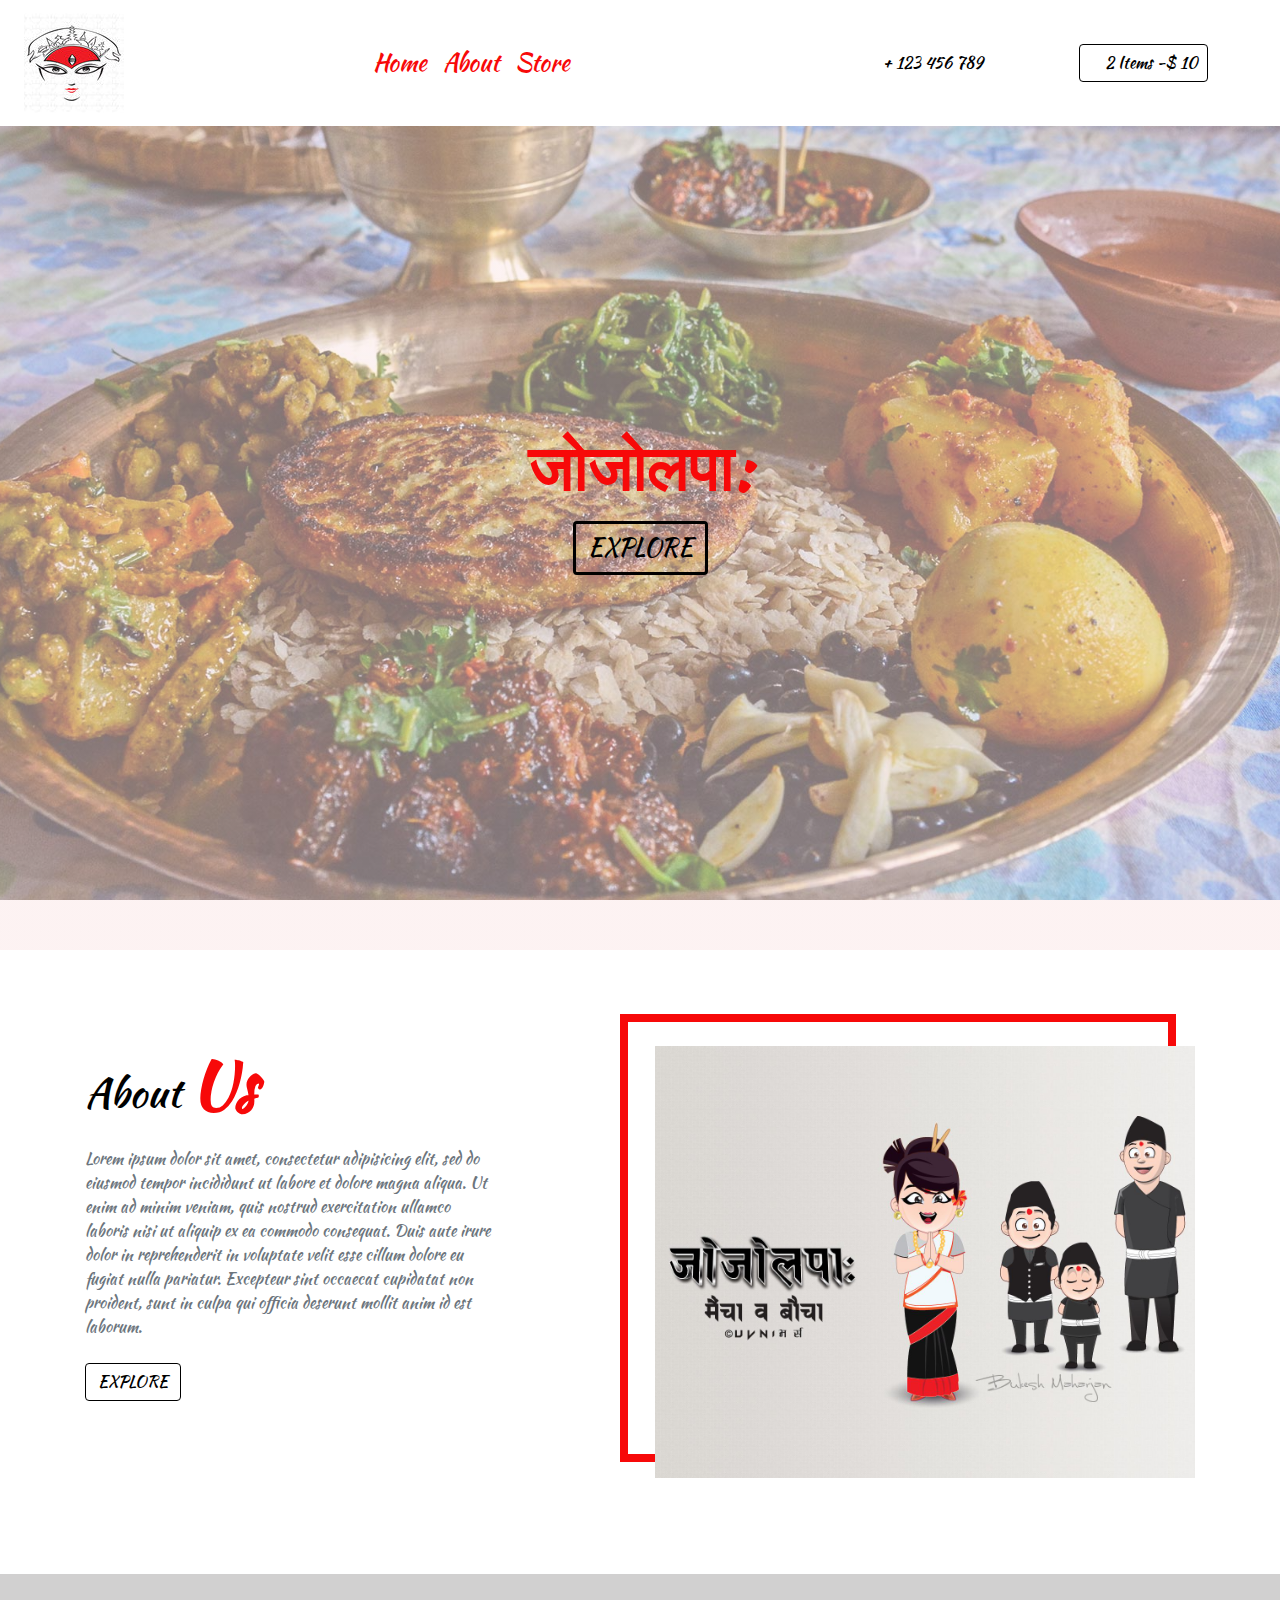
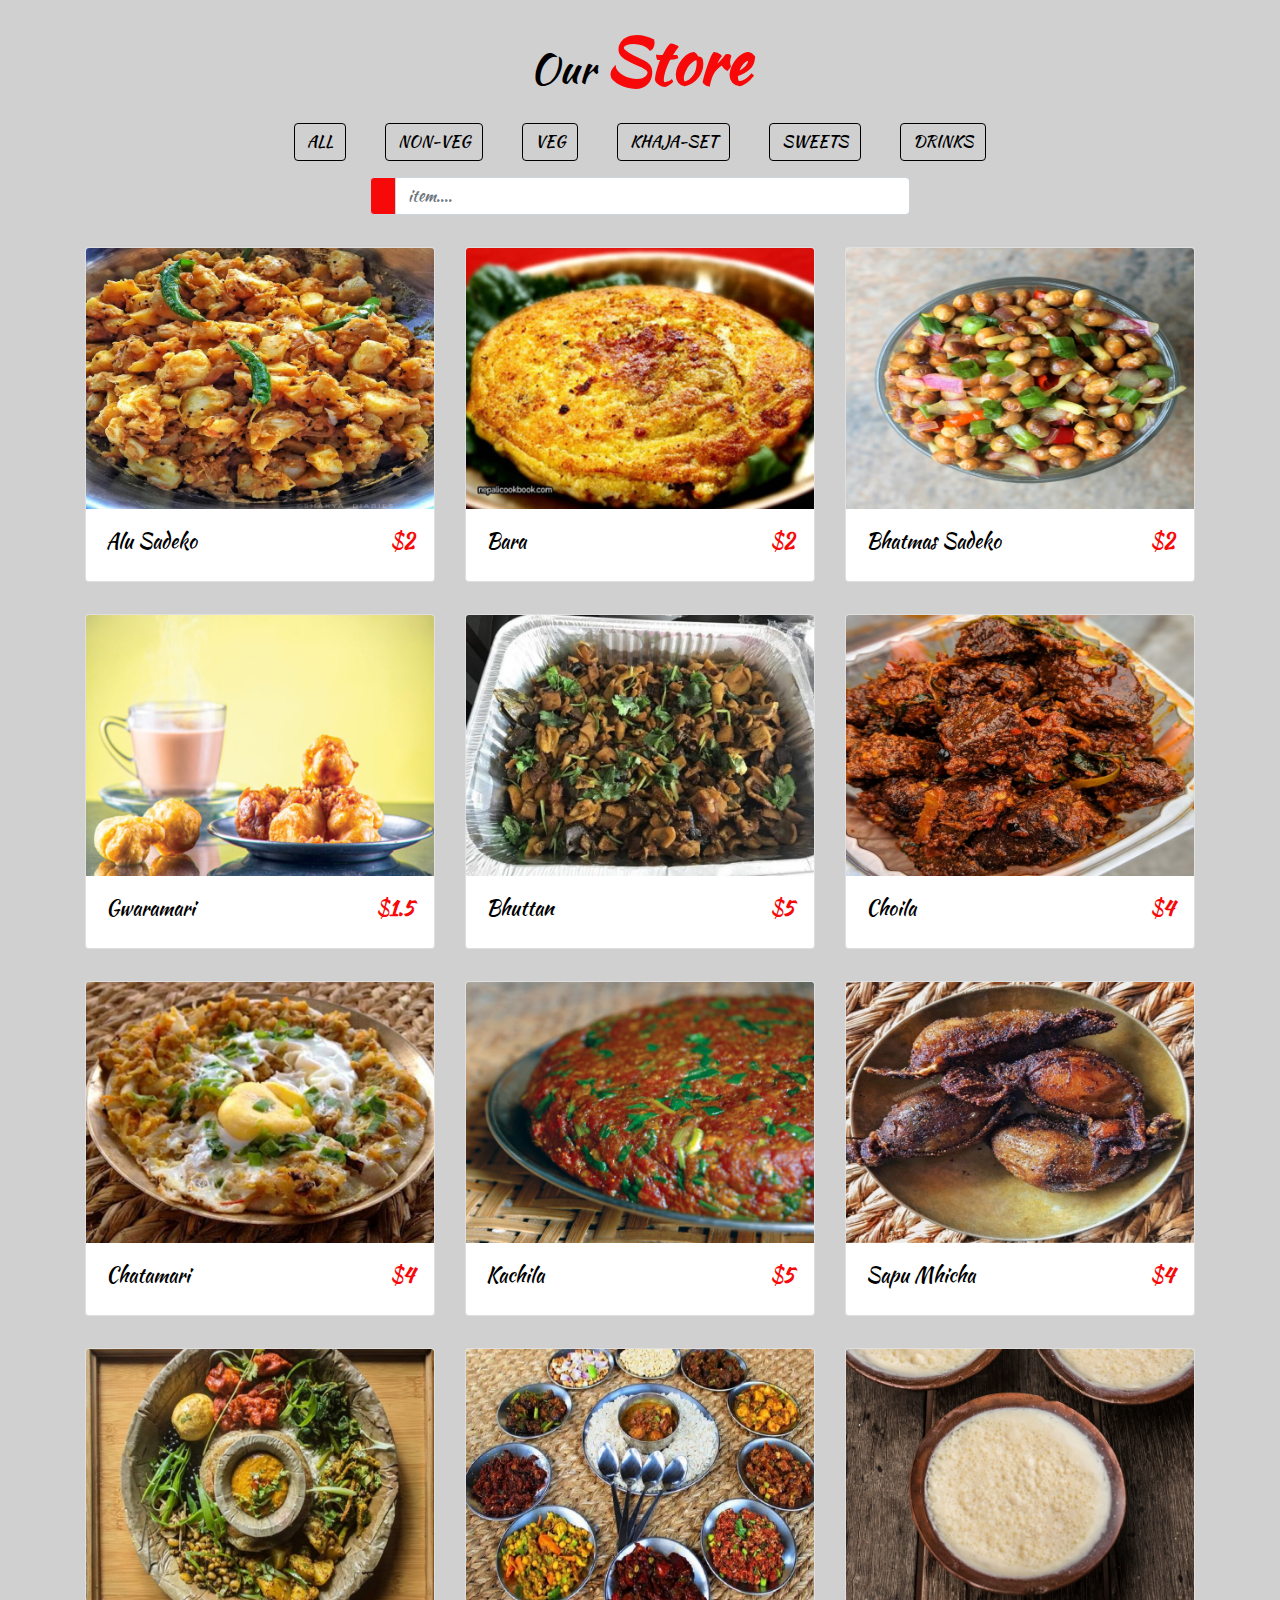
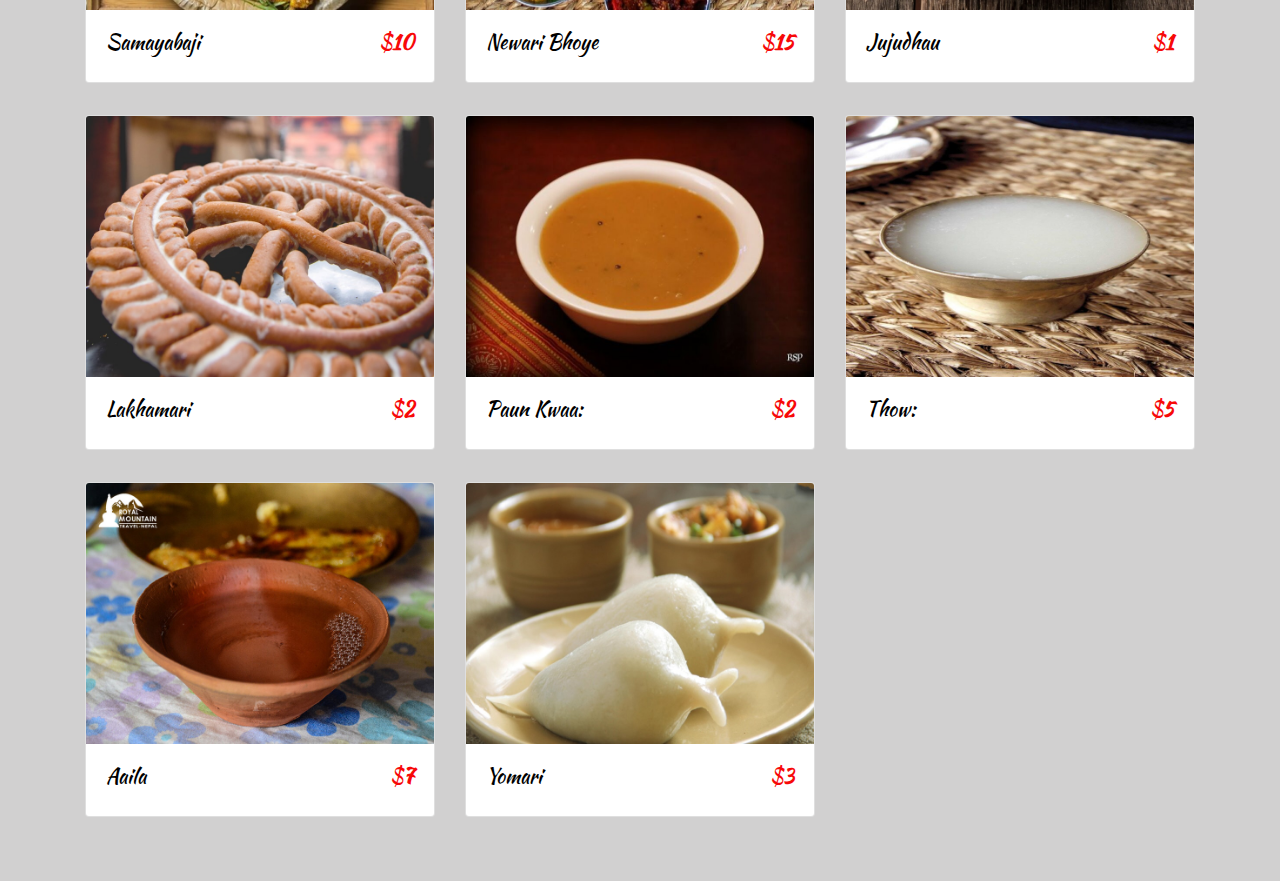
==== index.html @ d694535b "completed" ====
<!DOCTYPE html>
<html lang="en">
<head>
	<meta chaRet="utf-8">
	<meta http-equiv="X-UA-Compatible" content="ie=edge">
	<meta name="viewport" content="width=device-width, initial-scale=1">
	<link rel="stylesheet" href="https://use.fontawesome.com/releases/v5.7.0/css/all.css" integrity="sha384-lZN37f5QGtY3VHgisS14W3ExzMWZxybE1SJSEsQp9S+oqd12jhcu+A56Ebc1zFSJ" crossorigin="anonymous">
	<link rel="stylesheet" href="css/bootstrap.min.css">
	<link rel="stylesheet"  href="css/styles.css">
	<title>Newari Kitchen</title>
</head>
<body>
	<header>
		
		<nav  class="navbar navbar-expand-lg px-4">
			<a class="navbar-brand" href="index.html"><img src="img/kumari.jpg" alt=""></a>
			<button class="navbar-toggler" type="button" data-toggle="collapse" data-target="#myNav">
        		<span class="toggler-icon"><i class="fas fa-baR"></i></span>
      		</button>
			
			
			<div id="myNav" class="collapse navbar-collapse ">
				<ul class="navbar-nav mx-auto text-capitalize">
					<li class="nav-item active">
						<a class="nav-link" href="index.html">
							<span class="fas fa-home"></span>Home
						</a>
					</li>
					<li class="nav-item">
						<a class="nav-link" href="#about">
							<span class="fas fa-info" ></span> About
						</a>
					</li>
					<li  >
						<a class="nav-link" href="#store">
							<span class="fas fa-store"></span>Store
						</a>
					</li>
				</ul>
				 <div class="nav-info-items d-none d-lg-flex ">
         			<div class="nav-info align-items-center d-flex justify-content-between mx-lg-5">
            			<span class="info-icon mx-lg-3"><i class="fas fa-phone"></i></span>
           				 	<p class="mb-0">+ 123 456 789</p>
          			</div>
				<div id="cart-info" class="nav-info-items align-items-center d-flex justify-content-between mx-lg-5">
					<span class="cart-info__icon mr-lg-3"><i class="fas fa-shopping-cart"></i></span>
					<p class="mb-0 text-capitalize">
						<span id="item-count">2 </span>items -$ 
						<span class="item-total">10</span>
					</p>
				</div>
			</div>
			</div>
				
		</nav>
		<div class="container-fluid">
			<div class="row max-height justify-content-center align-items-center">
				<div class="col-10 mx-auto banner text-center">
					<h1 class="text-capitalize"> <strong class="banner-title">जोजोलपा: </strong></h1>
					<a href="#store" class="btn banner-link text-uppercase my-2">explore</a>
				</div>

				<div class="cart" id="cart">
					<div class="cart-item d-flex justify-content-between text-capitalize my-3">
						<img src="img-cart/aaila.jpg" class="img-fluid rounded-circle" id="item-img" alt="">
						<div class="item-text">
							<p id="cart-item-title" class="font-weight-bold mb-0">
								cart item
							</p>
							<span>$</span>
							<span class="cart-item-price" id="cart-item-price">7</span>
						</div>
						<a href="#" id="cart-item-remove" class="cart-item-remove">
							<i class="fas fa-trash"></i>
						</a>
					</div>
					<div class="cart-item d-flex justify-content-between text-capitalize my-3">
						<img src="img-cart/yomari.jpg" class="img-fluid rounded-circle" id="item-img" alt="">
						<div class="item-text">
							<p id="cart-item-title" class="font-weight-bold mb-0">
								cart item
							</p>
							<span>$</span>
							<span class="cart-item-price" id="cart-item-price">3</span>
						</div>
						<a href="#" id="cart-item-remove" class="cart-item-remove">
							<i class="fas fa-trash"></i>
						</a>
					</div>
					<div class="cart-total-container d-flex justify-content-around text-capitalize mt-5">
						<h5>total</h5>
						<h5>$ <strong id="cart-total" class="font-weight-bold">10</strong></h5>
					</div>
					<div class="cart-buttons-container d-flex text-capitalize justify-content-between ">
						<a href="#" id="clear-cart" class="btn btn-outline-secondary btn-black text-uppercase">clear cart</a>
						<a href="#" class="btn btn-outline-secondary text-uppercase btn-Red">checkout</a>
					</div>
					</div>
				</div>
			</div>
	</header>

	<section class="about py-5" id="about">
		<div class="container">
			<div class="row">
				<div class="col-10 mx-auto col-md-6 my-5">
					<h1 class="text-capitalize">about <strong class="banner-title">us</strong></h1>
					<p class="my-4 text-muted w-75">Lorem ipsum dolor sit amet, consectetur adipisicing elit, sed do eiusmod
					tempor incididunt ut labore et dolore magna aliqua. Ut enim ad minim veniam,
					quis nostrud exercitation ullamco laboris nisi ut aliquip ex ea commodo
					consequat. Duis aute irure dolor in reprehenderit in voluptate velit esse
					cillum dolore eu fugiat nulla pariatur. Excepteur sint occaecat cupidatat non
					proident, sunt in culpa qui officia deserunt mollit anim id est laborum.</p>
					<a href="#" class="btn btn-outline-secondary btn-black text-uppercase" >explore</a>
					
				</div>
				<div class="col-10 mx-auto col-md-6 align-self center my-5">
					<div class="about-img__container">
						<img src="img/jojolappa.jpg" class="img-fluid" alt="">
					</div>
				</div>
			</div>
		</div>
	</section>

	<section id="store" class="store py-5">
		<div class="container">
			<div class="row">
				<div class="col-10 mx-auto col-sm-6 text-center">
					<h1 class="text-capitalize">our <strong class="banner-title" id="store">store</strong></h1>
				</div>
			</div>
			<div class="row">
				<div class="col-lg-8 mx-auto d-flex justify-content-around my-2 sortBtn flex-wrap">
					<a href="index.html" class="btn btn-outline-secondary btn-black text-uppercase filter-btn m-2" data-filter="all">all</a>
					<a href="non-veg.html" class="btn btn-outline-secondary btn-black text-uppercase filter-btn m-2" data-filter="cakes">non-veg</a>
					<a href="veg.html" class="btn btn-outline-secondary btn-black text-uppercase filter-btn m-2" data-filter="cupcakes">veg</a>
					<a href="khaja-set.html" class="btn btn-outline-secondary btn-black text-uppercase filter-btn m-2" data-filter="sweets">khaja-set</a>
					<a href="sweets.html" class="btn btn-outline-secondary btn-black text-uppercase filter-btn m-2" data-filter="doughnuts">sweets</a>
					<a href="drinks.html" class="btn btn-outline-secondary btn-black text-uppercase filter-btn m-2" data-filter="doughnuts">drinks</a>

				</div>
			</div>

			<div class="row">
				<div class="col-10 mx-auto col-md-6">
					<form>
						<div class="input-group mb-3">
							<div class="input-group-prepend">
								<span class="input-group-text search-box" id="search-icon"><i class="fas fa-search"></i>
								</span>
							</div>
							<input type="text" class="form-control" placeholder="item...." id="search-item">
						</div>
					</form>
				</div>
			</div>

			<div class="row" class="store-items" id="store-items">
				<div class="col-10 col-sm-6 col-lg-4 mx-auto my-3 store-item veg" data-item="veg">
					<div class="card">
						<div class="img-container">
							<img src="img/alu_sadeko_.jpg" class="card-img-top store-img" alt="">
							<span class="store-item-icon">
								<i class="fas fa-shopping-cart"></i>
							</span>
						</div>
					<div class="card-body">
							<div class="card-text d-flex justify-content-between text-capitalize">
								<h5 id="store-item-name">alu sadeko</h5>
								<h5 class="store-item-value">$<strong id="store-item-price" class="font-weight-bold">2</strong></h5>
							</div>
					</div>
					</div>
				</div>
			<div class="col-10 col-sm-6 col-lg-4 mx-auto my-3 store-item bara" data-item="veg">
					<div class="card">
						<div class="img-container">
							<img src="img/bara_wo_.jpg" class="card-img-top store-img" alt="">
							<span class="store-item-icon">
								<i class="fas fa-shopping-cart"></i>
							</span>
						</div>
						<div class="card-body">
							<div class="card-text d-flex justify-content-between text-capitalize">
								<h5 id="store-item-name">Bara</h5>
								<h5 class="store-item-value">$<strong id="store-item-price" class="font-weight-bold">2</strong></h5>
							</div>
						</div>
					</div>
				</div>
				<div class="col-10 col-sm-6 col-lg-4 mx-auto my-3 store-item cakes" data-item="veg">
					<div class="card">
						<div class="img-container">
							<img src="img/bhatmas_sadeko_.jpg" class="card-img-top store-img" alt="">
							<span class="store-item-icon">
								<i class="fas fa-shopping-cart"></i>
							</span>
						</div>
						<div class="card-body">
							<div class="card-text d-flex justify-content-between text-capitalize">
								<h5 id="store-item-name">bhatmas sadeko</h5>
								<h5 class="store-item-value">$<strong id="store-item-price" class="font-weight-bold">2</strong></h5>
							</div>
						</div>
					</div>
				</div>
				<div class="col-10 col-sm-6 col-lg-4 mx-auto my-3 store-item veg" data-item="veg">
					<div class="card">
						<div class="img-container">
							<img src="img/gwaramari.jpg" class="card-img-top store-img" alt="">
							<span class="store-item-icon">
								<i class="fas fa-shopping-cart"></i>
							</span>
						</div>
						<div class="card-body">
							<div class="card-text d-flex justify-content-between text-capitalize">
								<h5 id="store-item-name">gwaramari</h5>
								<h5 class="store-item-value">$<strong id="store-item-price" class="font-weight-bold">1.5</strong></h5>
							</div>
						</div>
					</div>
				</div>
				<div class="col-10 col-sm-6 col-lg-4 mx-auto my-3 store-item non-veg" data-item="non-veg">
					<div class="card">
						<div class="img-container">
							<img src="img/bhuttan.jpg" class="card-img-top store-img" alt="">
							<span class="store-item-icon">
								<i class="fas fa-shopping-cart"></i>
							</span>
						</div>
						<div class="card-body">
							<div class="card-text d-flex justify-content-between text-capitalize">
								<h5 id="store-item-name">bhuttan</h5>
								<h5 class="store-item-value">$<strong id="store-item-price" class="font-weight-bold">5</strong></h5>
							</div>
						</div>
					</div>
				</div>
				<div class="col-10 col-sm-6 col-lg-4 mx-auto my-3 store-item bara" data-item="veg">
					<div class="card">
						<div class="img-container">
							<img src="img/choila.jpg" class="card-img-top store-img" alt="">
							<span class="store-item-icon">
								<i class="fas fa-shopping-cart"></i>
							</span>
						</div>
						<div class="card-body">
							<div class="card-text d-flex justify-content-between text-capitalize">
								<h5 id="store-item-name">choila</h5>
								<h5 class="store-item-value">$<strong id="store-item-price" class="font-weight-bold">4</strong></h5>
							</div>
						</div>
					</div>
				</div>
				<div class="col-10 col-sm-6 col-lg-4 mx-auto my-3 store-item non-veg" data-item="non-veg">
					<div class="card">
						<div class="img-container">
							<img src="img/chatamari.jpg" class="card-img-top store-img" alt="">
							<span class="store-item-icon">
								<i class="fas fa-shopping-cart"></i>
							</span>
						</div>
						<div class="card-body">
							<div class="card-text d-flex justify-content-between text-capitalize">
								<h5 id="store-item-name">chatamari</h5>
								<h5 class="store-item-value">$<strong id="store-item-price" class="font-weight-bold">4</strong></h5>
							</div>
						</div>
					</div>
				</div>
				<div class="col-10 col-sm-6 col-lg-4 mx-auto my-3 store-item non-veg" data-item="non-veg">
					<div class="card">
						<div class="img-container">
							<img src="img/kachila.jpg" class="card-img-top store-img" alt="">
							<span class="store-item-icon">
								<i class="fas fa-shopping-cart"></i>
							</span>
						</div>
						<div class="card-body">
							<div class="card-text d-flex justify-content-between text-capitalize">
								<h5 id="store-item-name">kachila</h5>
								<h5 class="store-item-value">$<strong id="store-item-price" class="font-weight-bold">5</strong></h5>
							</div>
						</div>
					</div>
				</div>
				<div class="col-10 col-sm-6 col-lg-4 mx-auto my-3 store-item non-veg" data-item="non-veg">
					<div class="card">
						<div class="img-container">
							<img src="img/sapu_mhicha.jpg" class="card-img-top store-img" alt="">
							<span class="store-item-icon">
								<i class="fas fa-shopping-cart"></i>
							</span>
						</div>
						<div class="card-body">
							<div class="card-text d-flex justify-content-between text-capitalize">
								<h5 id="store-item-name">sapu mhicha</h5>
								<h5 class="store-item-value">$<strong id="store-item-price" class="font-weight-bold">4</strong></h5>
							</div>
						</div>
					</div>
				</div>
				<div class="col-10 col-sm-6 col-lg-4 mx-auto my-3 store-item khaja-set" data-item="khaja-set">
					<div class="card">
						<div class="img-container">
							<img src="img/samayabaji_set.jpg" class="card-img-top store-img" alt="">
							<span class="store-item-icon">
								<i class="fas fa-shopping-cart"></i>
							</span>
						</div>
						<div class="card-body">
							<div class="card-text d-flex justify-content-between text-capitalize">
								<h5 id="store-item-name">samayabaji</h5>
								<h5 class="store-item-value">$<strong id="store-item-price" class="font-weight-bold">10</strong></h5>
							</div>
						</div>
					</div>
				</div>
				<div class="col-10 col-sm-6 col-lg-4 mx-auto my-3 store-item khaja-set" data-item="khaja-set">
					<div class="card">
						<div class="img-container">
							<img src="img/bhoj.jpg" class="card-img-top store-img" alt="">
							<span class="store-item-icon">
								<i class="fas fa-shopping-cart"></i>
							</span>
						</div>
						<div class="card-body">
							<div class="card-text d-flex justify-content-between text-capitalize">
								<h5 id="store-item-name">newari bhoye</h5>
								<h5 class="store-item-value">$<strong id="store-item-price" class="font-weight-bold">15</strong></h5>
							</div>
						</div>
					</div>
				</div>
			 <div class="col-10 col-sm-6 col-lg-4 mx-auto my-3 store-item sweets" data-item="sweets">
          		<div class="card ">
            		<div class="img-container">
              			<img src="img/jujudhau.jpg" class="card-img-top store-img" alt="">
              <span class="store-item-icon">
                <i class="fas fa-shopping-cart"></i>
              </span>
            </div>
            <div class="card-body">
              <div class="card-text d-flex justify-content-between text-capitalize">
                <h5 id="store-item-name">jujudhau</h5>
                <h5 class="store-item-value">$<strong id="store-item-price" class="font-weight-bold">1</strong></h5>

              </div>
            </div>


          </div>
          <!-- end of card-->
        </div>
         <div class="col-10 col-sm-6 col-lg-4 mx-auto my-3 store-item sweets" data-item="sweets">
          		<div class="card ">
            		<div class="img-container">
              			<img src="img/lakhamari.jpg" class="card-img-top store-img" alt="">
              <span class="store-item-icon">
                <i class="fas fa-shopping-cart"></i>
              </span>
            </div>
            <div class="card-body">
              <div class="card-text d-flex justify-content-between text-capitalize">
                <h5 id="store-item-name">lakhamari</h5>
                <h5 class="store-item-value">$<strong id="store-item-price" class="font-weight-bold">2</strong></h5>

              </div>
            </div>


          </div>
          <!-- end of card-->
        </div>
       
       
		 <div class="col-10 col-sm-6 col-lg-4 -mx-auto my-3 store-item sweets" data-item="sweets">
          	<div class="card ">
            	<div class="img-container">
              		<img src="img/paun_khwa_.jpg" class="card-img-top store-img" alt="">
              	<span class="store-item-icon">
                	<i class="fas fa-shopping-cart"></i>
              </span>
            	</div>
            <div class="card-body">
              <div class="card-text d-flex justify-content-between text-capitalize">
                <h5 id="store-item-name">paun kwaa:</h5>
                <h5 class="store-item-value">$<strong id="store-item-price" class="font-weight-bold">2</strong></h5>

              </div>
            </div>


          </div>
          <!-- end of card-->
        </div>
         <div class="col-10 col-sm-6 col-lg-4 -mx-auto my-3 store-item sweets" data-item="sweets">
          		<div class="card ">
            		<div class="img-container">
              			<img src="img/thow.jpg" class="card-img-top store-img" alt="">
              <span class="store-item-icon">
                <i class="fas fa-shopping-cart"></i>
              </span>
            </div>
            <div class="card-body">
              <div class="card-text d-flex justify-content-between text-capitalize">
                <h5 id="store-item-name">thow:</h5>
                <h5 class="store-item-value">$<strong id="store-item-price" class="font-weight-bold">5</strong></h5>

              </div>
            </div>


          </div>
          <!-- end of card-->
        </div>

		 <div class="col-10 col-sm-6 col-lg-4 -mx-auto my-3 store-item sweets" data-item="sweets">
          	<div class="card ">
            	<div class="img-container">
              		<img src="img/aaila.jpg" class="card-img-top store-img" alt="">
              	<span class="store-item-icon">
                	<i class="fas fa-shopping-cart"></i>
              </span>
            	</div>
            <div class="card-body">
              <div class="card-text d-flex justify-content-between text-capitalize">
                <h5 id="store-item-name">aaila</h5>
                <h5 class="store-item-value">$<strong id="store-item-price" class="font-weight-bold">7</strong></h5>

              </div>
            </div>


          </div>


			</div>
			<div class="col-10 col-sm-6 col-lg-4 -mx-auto my-3 store-item sweets" data-item="sweets">
          	<div class="card ">
            	<div class="img-container">
              		<img src="img/yomari.jpg" class="card-img-top store-img" alt="">
              	<span class="store-item-icon">
                	<i class="fas fa-shopping-cart"></i>
              </span>
            	</div>
            <div class="card-body">
              <div class="card-text d-flex justify-content-between text-capitalize">
                <h5 id="store-item-name">yomari</h5>
                <h5 class="store-item-value">$<strong id="store-item-price" class="font-weight-bold">3</strong></h5>

              </div>
            </div>


          </div>
          

			</div>
		</div> 
	</div>
</section>
	

	<script src="js/jquery-3.5.1.min.js"></script>
  	<script src="js/bootstrap.bundle.min.js"></script>
  	<script src="js/Java.js"></script>

</body>
</html>
---- css/styles.css ----
@import url("https://fonts.googleapis.com/css?family=Kaushan+Script");

:root {
  --mainRed: #F70909;
  --mainYellow: rgb(249, 228, 148);
  --mainWhite: #fff;
  --mainBlack: #000;
  --yellowTrans: rgba(250, 230, 230, 0.5);
  --mainGrey: #D1D0D0;

}

body {
  font-family: "Kaushan Script", cursive;
  background: var(--mainWhite);
  color: var(--mainBlack);
}
/* nav links */
.navbar-toggler {
  outline: none !important;
}
.toggler-icon {
  font-size: 2.5rem;
  color: var(--mainRed);
}
.nav-link {
  color: var(--mainRed);
  font-size: 1.5rem;
  transition: all 0.5s ease-in-out;
}
.nav-link:hover {
  color: var(--mainBlack);
}
/* end of nav links */
/* info icons */
#cart-info__icon {
  color: var(--mainBlack);
  cursor: pointer;
}

#cart-info {
  border: 0.1rem solid var(--mainBlack);
  color: var(--mainBlack);
  border-radius: 0.25rem;
  padding: 0.4rem 0.6rem ;
  cursor: pointer;
}
#cart-info:hover {
  background: var(--mainRed);
  border-color: var(--mainRed);
  color: var(--mainWhite);
}
#cart-info:hover .cart-info__icon {
  color: var(--mainWhite);
}
/* end of info icons */
/* banner */

.max-height {
  min-height: calc(100vh - 76px);
  background: linear-gradient(var(--yellowTrans), var(--yellowTrans)),
    url("../img/samayabaji.jpg") center/cover fixed no-repeat;
  position: relative;
}
.banner {
  color: var(--mainBlack);
  margin-top: -4rem;
}
.banner-title {
  color: var(--mainRed);
  font-size: 4rem;
}
.banner-link {
  font-size: 1.5rem;
  color: var(--mainBlack);
  border: 0.2rem solid var(--mainBlack);
}
.banner-link:hover {
  background: var(--mainBlack);
  color: var(--mainRed);
}
/* endo of banner */
/* cart  */
.cart {
  position: absolute;
  min-height: 10rem;
  background: var(--mainWhite);
  top: 0;
  right: 0;
  transition: all 0.3s ease-in-out;
  background: rgba(255, 255, 255, 0.5);
  width: 0;
  overflow: hidden;
}
.show-cart {
  width: 18rem;
  padding: 2rem 1.5rem;
  transform: rotateY(-360deg);
}
.cart-item {
  transition: all 2s ease-in-out;
}

/* end of cart */
/* cart item */
.cart-item-remove {
  color: var(--mainRed);
  transition: all 1s ease-in-out;
}
.cart-item-remove:hover {
  transform: scale(1.1);
  color: var(--mainBlack);
}
#cart-item-price {
  font-size: 0.8rem;
}
/* cart item */
/* cart buttons */
.btn-Red {
  color: var(--mainRed) !important;
  border-color: var(--mainRed) !important;
}
.btn-black {
  color: var(--mainBlack) !important;
  border-color: var(--mainBlack) !important;
}
.btn-black:hover {
  color: var(--mainRed) !important;
  background: var(--mainBlack) !important;
}
.btn-Red:hover {
  background: var(--mainRed) !important;
  color: var(--mainBlack) !important;
}
/* end of cart buttons */

/* about */
.about-img__container {
  position: relative;
}

.about-img__container::before {
  content: "";
  position: absolute;
  top: -1.5rem;
  left: -1.7rem;
  width: 100%;
  height: 100%;
  outline: 0.5rem solid var(--mainRed);
  z-index: -1;
  transition: all 1s ease-in-out;
}
.about-img__container:hover:before {
  top: 0;
  left: 0;
}

/*end of  about */

/* store items */
.store {
  background: var(--mainGrey);
}
.img-container {
  position: relative;
  overflow: hidden;
  cursor: pointer;
}
.store-img {
  transition: all 1s ease-in-out;
}
.img-container:hover .store-img {
  transform: scale(1.2);
}
.store-item-icon {
  position: absolute;
  bottom: 0;
  right: 0;
  padding: 0.75rem;
  background: var(--mainYellow);
  border-top-left-radius: 1rem;
  transition: all 1s ease-in-out;
  transform: translate(100%, 100%);
}
.img-container:hover .store-item-icon {
  transform: translate(0, 0);
}
.store-item-icon:hover {
  color: var(--mainWhite);
}
.store-item-value {
  color: var(--mainRed);
}
/*end of  store items */
.search-box {
  background: var(--mainRed);
  color: var(--mainBlack);
}
.search-box:hover{
  background: var(--mainBlack);
  color: var(--mainRed);
  cursor: pointer;
}

/* ligthbox */
/*
.lightbox-container {
  position: fixed;
  top: 0;
  left: 0;
  right: 0;
  bottom: 0;
  z-index: 999;
  background: rgba(0, 0, 0, 0.6) !important;
  display: none;
}
.show {
  display: block;
}

.lightbox-holder {
  position: relative;
}
.lightbox-item {
  min-height: 80vh;
  background: url("../img/cake-1.jpeg") center/cover fixed no-repeat;
  border-radius: 0.3rem;
}
.lightbox-close {
  color: var(--mainRed);
  font-size: 3rem;
  transition: all 1s ease-in-out;
  cursor: pointer;
}
.lightbox-close:hover {
  color: var(--mainYellow);
}

.lightbox-control {
  position: absolute;
  font-size: 4rem;
  color: var(--mainRed);
  transition: all 1s linear;
  cursor: pointer;
}
.lightbox-control:hover {
  color: var(--mainYellow);
}
.btnLeft {
  top: 50%;
  left: 0;
  transform: translateX(-60%);
}
.btnRight {
  top: 50%;
  right: 0;
  transform: translateX(60%);
}
*/
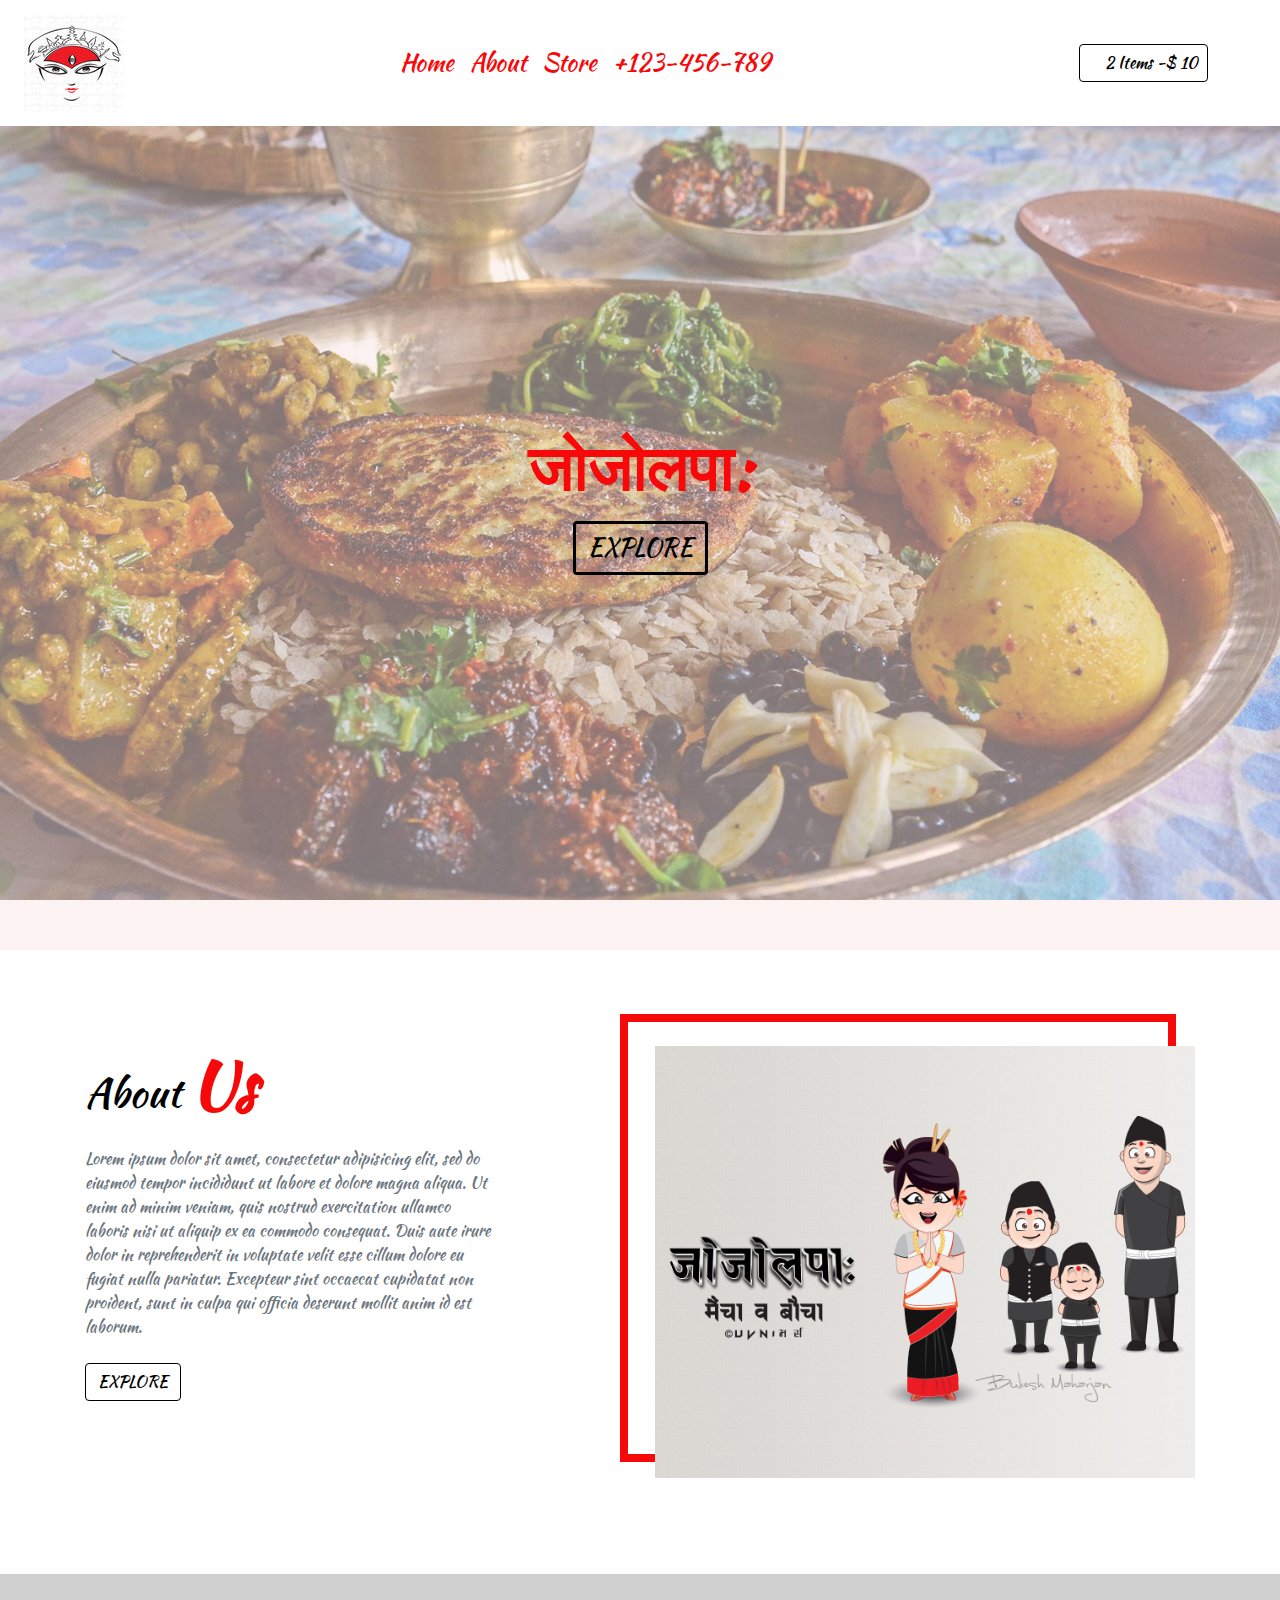
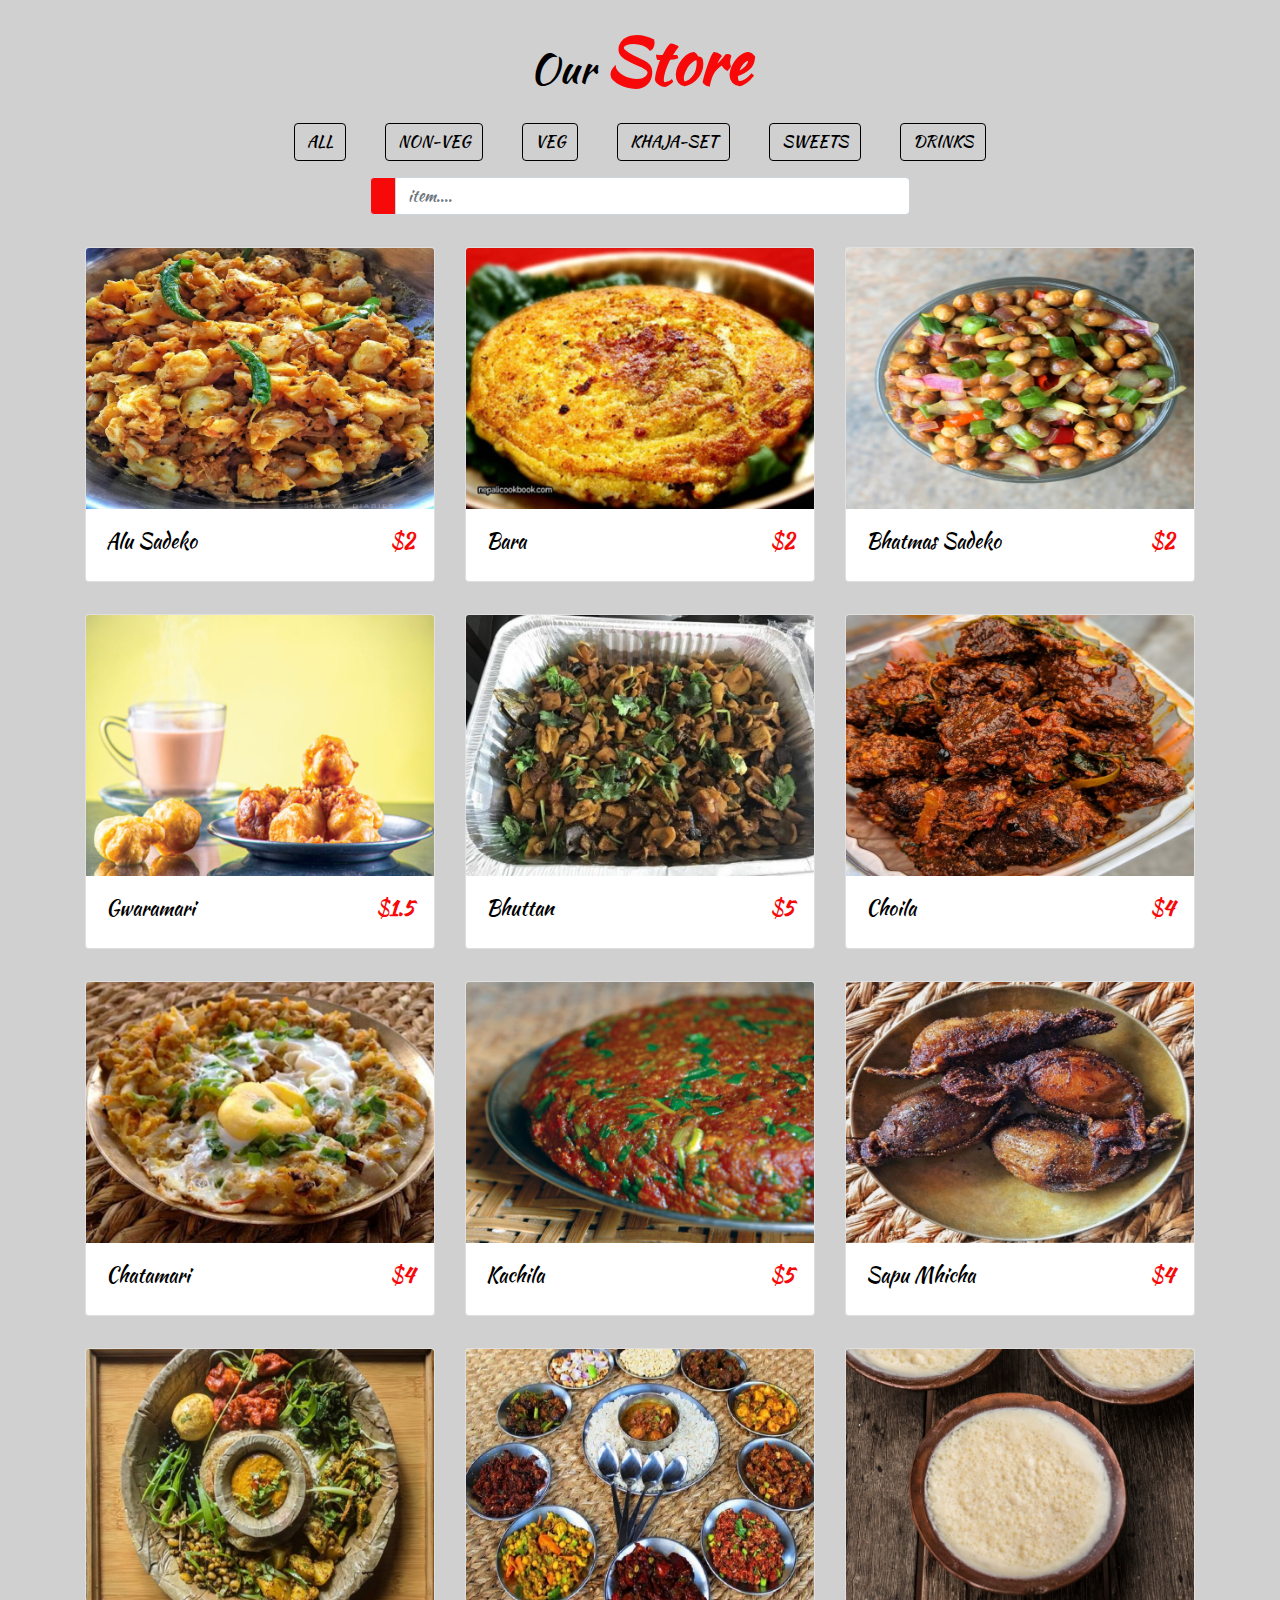
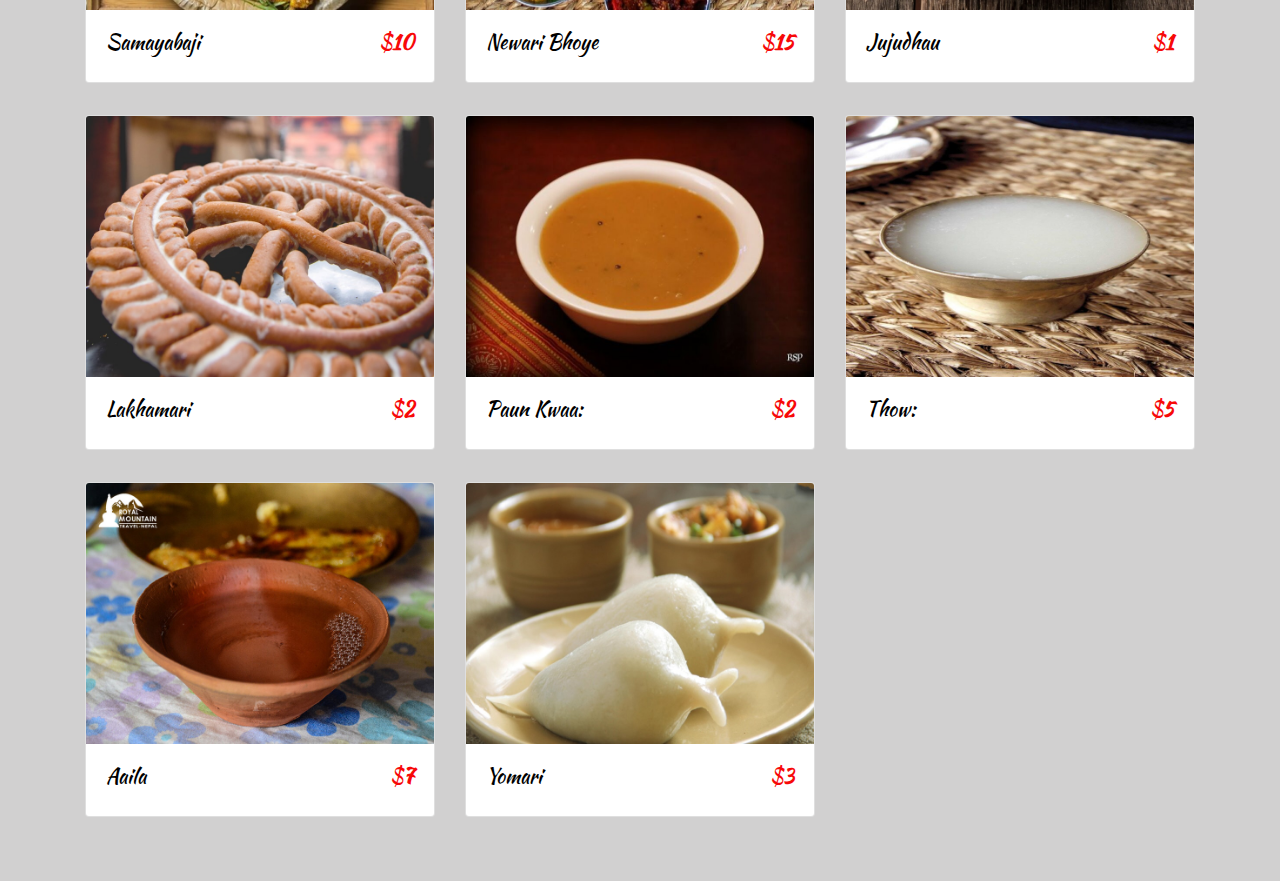
==== commit f6b27368: "completed" ====
--- a/index.html
+++ b/index.html
@@ -15,7 +15,7 @@
 		<nav  class="navbar navbar-expand-lg px-4">
 			<a class="navbar-brand" href="index.html"><img src="img/kumari.jpg" alt=""></a>
 			<button class="navbar-toggler" type="button" data-toggle="collapse" data-target="#myNav">
-        		<span class="toggler-icon"><i class="fas fa-baR"></i></span>
+        		<span class="toggler-icon"><i class="fas fa-bars"></i></span>
       		</button>
 			
 			
@@ -36,12 +36,13 @@
 							<span class="fas fa-store"></span>Store
 						</a>
 					</li>
+					<li  >
+						<a class="nav-link" href="tel:+123-456-789">
+							<span class="fas fa-phone"></span>+123-456-789
+						</a>
+					</li>
 				</ul>
-				 <div class="nav-info-items d-none d-lg-flex ">
-         			<div class="nav-info align-items-center d-flex justify-content-between mx-lg-5">
-            			<span class="info-icon mx-lg-3"><i class="fas fa-phone"></i></span>
-           				 	<p class="mb-0">+ 123 456 789</p>
-          			</div>
+				
 				<div id="cart-info" class="nav-info-items align-items-center d-flex justify-content-between mx-lg-5">
 					<span class="cart-info__icon mr-lg-3"><i class="fas fa-shopping-cart"></i></span>
 					<p class="mb-0 text-capitalize">
@@ -468,4 +469,4 @@
   	<script src="js/Java.js"></script>
 
 </body>
-</html> +</html> 
